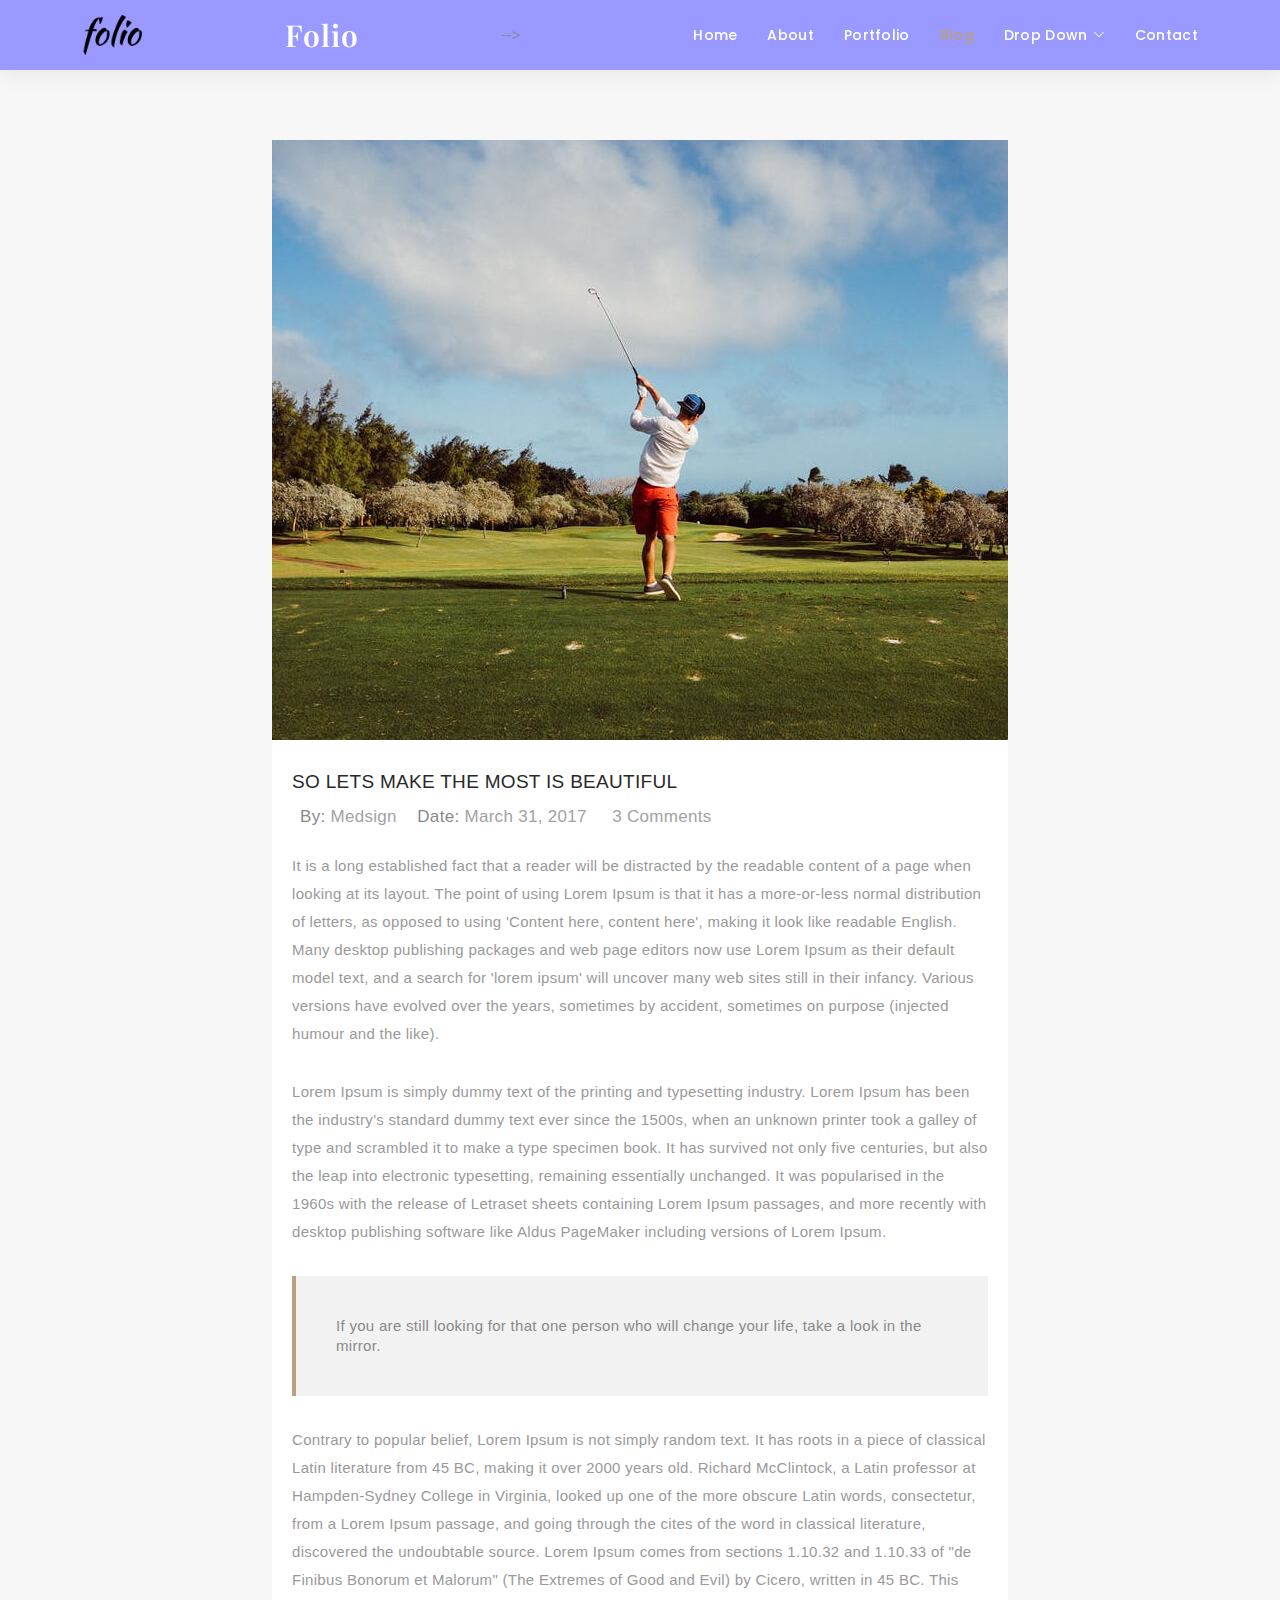
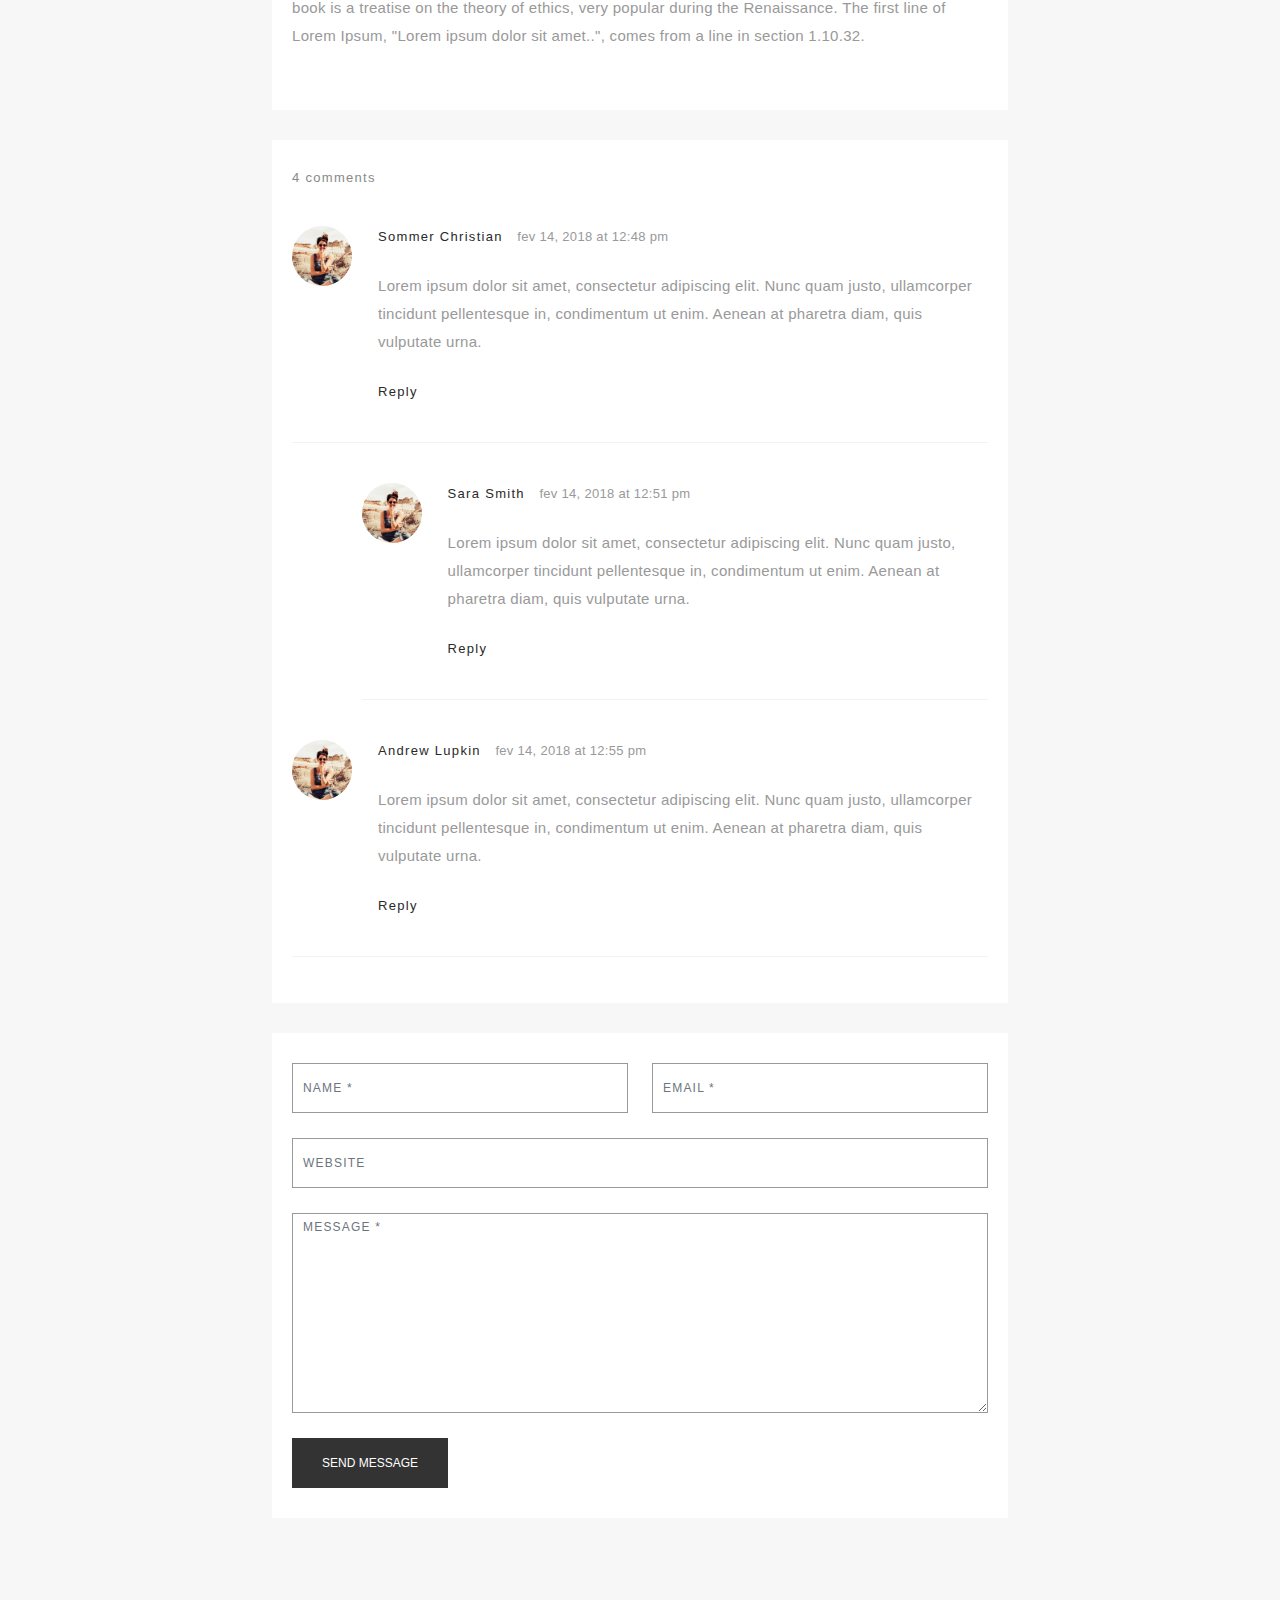
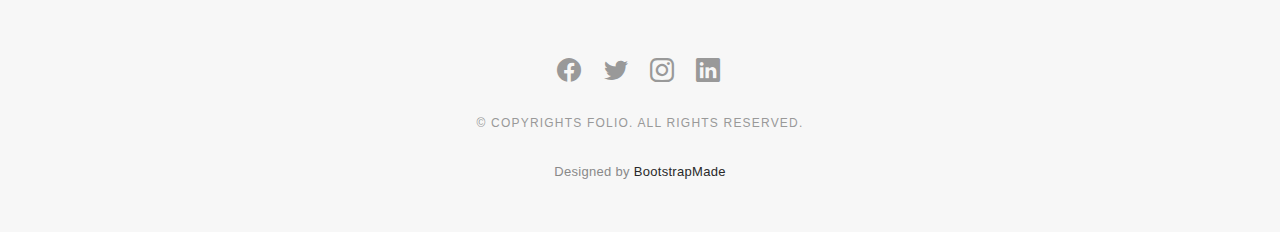
==== blog-single.html @ 15942f18 "Initial Commit" ====
<!DOCTYPE html>
<html lang="en">

<head>
  <meta charset="utf-8">
  <meta content="width=device-width, initial-scale=1.0" name="viewport">

  <title>Folio Bootstrap Template - Blog Single</title>
  <meta content="" name="description">
  <meta content="" name="keywords">

  <!-- Favicons -->
  <link href="assets/img/favicon.png" rel="icon">
  <link href="assets/img/apple-touch-icon.png" rel="apple-touch-icon">

  <!-- Google Fonts -->
  <link href="https://fonts.googleapis.com/css?family=Poppins:300,300i,400,400i,500,500i,600,600i,700,700i|Playfair+Display:400,400i,500,500i,600,600i,700,700i,900,900i" rel="stylesheet">

  <!-- Vendor CSS Files -->
  <link href="assets/vendor/bootstrap/css/bootstrap.min.css" rel="stylesheet">
  <link href="assets/vendor/bootstrap-icons/bootstrap-icons.css" rel="stylesheet">
  <link href="assets/vendor/boxicons/css/boxicons.min.css" rel="stylesheet">
  <link href="assets/vendor/glightbox/css/glightbox.min.css" rel="stylesheet">
  <link href="assets/vendor/swiper/swiper-bundle.min.css" rel="stylesheet">

  <!-- Template Main CSS File -->
  <link href="assets/css/style.css" rel="stylesheet">

  <!-- =======================================================
  * Template Name: Folio - v4.1.0
  * Template URL: https://bootstrapmade.com/folio-bootstrap-portfolio-template/
  * Author: BootstrapMade.com
  * License: https://bootstrapmade.com/license/
  ======================================================== -->
</head>

<body>

  <!-- ======= Header ======= -->
  <header id="header" class="fixed-top header-inner-pages">
    <div class="container d-flex align-items-center justify-content-between">

      <a href="index.html" class="logo"><img src="assets/img/logo.png" alt="" class="img-fluid"></a>
      <!-- Uncomment below if you prefer to use an text logo -->
       <h1 class="logo"><a href="index.html">Folio</a></h1> -->

      <nav id="navbar" class="navbar">
        <ul>
          <li><a class="nav-link scrollto " href="#hero">Home</a></li>
          <li><a class="nav-link scrollto" href="#about">About</a></li>
          <li><a class="nav-link  scrollto" href="#portfolio">Portfolio</a></li>
          <li><a class="nav-link active  scrollto" href="#journal">Blog</a></li>
          <li class="dropdown"><a href="#"><span>Drop Down</span> <i class="bi bi-chevron-down"></i></a>
            <ul>
              <li><a href="#">Drop Down 1</a></li>
              <li class="dropdown"><a href="#"><span>Deep Drop Down</span> <i class="bi bi-chevron-right"></i></a>
                <ul>
                  <li><a href="#">Deep Drop Down 1</a></li>
                  <li><a href="#">Deep Drop Down 2</a></li>
                  <li><a href="#">Deep Drop Down 3</a></li>
                  <li><a href="#">Deep Drop Down 4</a></li>
                  <li><a href="#">Deep Drop Down 5</a></li>
                </ul>
              </li>
              <li><a href="#">Drop Down 2</a></li>
              <li><a href="#">Drop Down 3</a></li>
              <li><a href="#">Drop Down 4</a></li>
            </ul>
          </li>
          <li><a class="nav-link scrollto" href="#contact">Contact</a></li>
        </ul>
        <i class="bi bi-list mobile-nav-toggle"></i>
      </nav><!-- .navbar -->

    </div>
  </header><!-- End Header -->

  <main id="main">

    <!-- ======= Blog Single ======= -->
    <div class="main-content paddsection">
      <div class="container">
        <div class="row justify-content-center">
          <div class="col-md-8 col-md-offset-2">
            <div class="row">
              <div class="container-main single-main">
                <div class="col-md-12">
                  <div class="block-main mb-30">
                    <img src="assets/img/blog-post-big.jpg" class="img-responsive" alt="reviews2">
                    <div class="content-main single-post padDiv">
                      <div class="journal-txt">
                        <h4><a href="#">SO LETS MAKE THE MOST IS BEAUTIFUL</a></h4>
                      </div>
                      <div class="post-meta">
                        <ul class="list-unstyled mb-0">
                          <li class="author">by:<a href="#">medsign</a></li>
                          <li class="date">date:<a href="#">March 31, 2017</a></li>
                          <li class="commont"><i class="ion-ios-heart-outline"></i><a href="#">3 Comments</a></li>
                        </ul>
                      </div>
                      <p class="mb-30">It is a long established fact that a reader will be distracted by the readable content of a page when looking at its layout. The point of using Lorem Ipsum is that it has a more-or-less normal distribution of letters, as opposed to
                        using 'Content here, content here', making it look like readable English. Many desktop publishing packages and web page editors now use Lorem Ipsum as their default model text, and a search for 'lorem ipsum' will uncover many web
                        sites still in their infancy. Various versions have evolved over the years, sometimes by accident, sometimes on purpose (injected humour and the like).</p>
                      <p class="mb-30">Lorem Ipsum is simply dummy text of the printing and typesetting industry. Lorem Ipsum has been the industry's standard dummy text ever since the 1500s, when an unknown printer took a galley of type and scrambled it to make a type
                        specimen book. It has survived not only five centuries, but also the leap into electronic typesetting, remaining essentially unchanged. It was popularised in the 1960s with the release of Letraset sheets containing Lorem Ipsum passages,
                        and more recently with desktop publishing software like Aldus PageMaker including versions of Lorem Ipsum.</p>
                      <blockquote>If you are still looking for that one person who will change your life, take a look in the mirror.</blockquote>
                      <p class="mb-30">Contrary to popular belief, Lorem Ipsum is not simply random text. It has roots in a piece of classical Latin literature from 45 BC, making it over 2000 years old. Richard McClintock, a Latin professor at Hampden-Sydney College in
                        Virginia, looked up one of the more obscure Latin words, consectetur, from a Lorem Ipsum passage, and going through the cites of the word in classical literature, discovered the undoubtable source. Lorem Ipsum comes from sections
                        1.10.32 and 1.10.33 of "de Finibus Bonorum et Malorum" (The Extremes of Good and Evil) by Cicero, written in 45 BC. This book is a treatise on the theory of ethics, very popular during the Renaissance. The first line of Lorem Ipsum,
                        "Lorem ipsum dolor sit amet..", comes from a line in section 1.10.32.</p>
                    </div>
                  </div>
                </div>
                <div class="col-md-12">
                  <div class="comments text-left padDiv mb-30">
                    <div class="entry-comments">
                      <h6 class="mb-30">4 comments</h6>
                      <ul class="entry-comments-list list-unstyled">
                        <li>
                          <div class="entry-comments-item">
                            <img src="assets/img/avatar.jpg" class="entry-comments-avatar" alt="">
                            <div class="entry-comments-body">
                              <span class="entry-comments-author">Sommer Christian</span>
                              <span><a href="#">fev 14, 2018 at 12:48 pm</a></span>
                              <p class="mb-10">Lorem ipsum dolor sit amet, consectetur adipiscing elit. Nunc quam justo, ullamcorper tincidunt pellentesque in, condimentum ut enim. Aenean at pharetra diam, quis vulputate urna. </p>
                              <a class="rep" href="#">Reply</a>
                            </div>
                          </div>
                          <ul class="entry-comments-reply list-unstyled">
                            <li>
                              <div class="entry-comments-item">
                                <img src="assets/img/avatar.jpg" class="entry-comments-avatar" alt="">
                                <div class="entry-comments-body">
                                  <span class="entry-comments-author">Sara Smith</span>
                                  <span><a href="#">fev 14, 2018 at 12:51 pm</a></span>
                                  <p class="mb-10">Lorem ipsum dolor sit amet, consectetur adipiscing elit. Nunc quam justo, ullamcorper tincidunt pellentesque in, condimentum ut enim. Aenean at pharetra diam, quis vulputate urna.</p>
                                  <a class="rep" href="#">Reply</a>
                                </div>
                              </div>
                            </li>
                          </ul>
                        </li>
                        <li>
                          <div class="entry-comments-item">
                            <img src="assets/img/avatar.jpg" class="entry-comments-avatar" alt="">
                            <div class="entry-comments-body">
                              <span class="entry-comments-author">Andrew Lupkin</span>
                              <span><a href="#">fev 14, 2018 at 12:55 pm</a></span>
                              <p class="mb-10">Lorem ipsum dolor sit amet, consectetur adipiscing elit. Nunc quam justo, ullamcorper tincidunt pellentesque in, condimentum ut enim. Aenean at pharetra diam, quis vulputate urna. </p>
                              <a class="rep" href="#">Reply</a>
                            </div>
                          </div>
                        </li>
                      </ul>
                    </div>
                  </div>
                </div>
                <div class="col-lg-12">
                  <div class="cmt padDiv">
                    <form id="comment-form" method="post" action="" role="form">
                      <div class="row">
                        <div class="col-lg-6">
                          <div class="form-group">
                            <input id="form_name" type="text" name="name" class="form-control" placeholder="Name *" required="required">
                          </div>
                        </div>
                        <div class="col-lg-6">
                          <div class="form-group">
                            <input id="form_email" type="email" name="email" class="form-control" placeholder="email *" required="required">
                          </div>
                        </div>
                        <div class="col-md-12">
                          <div class="form-group">
                            <input id="form_name" type="text" name="website" class="form-control" placeholder="Website">
                          </div>
                        </div>
                        <div class="col-lg-12">
                          <div class="form-group">
                            <textarea id="form_message" name="message" class="form-control" placeholder="Message *" style="height: 200px;" required="required"></textarea>
                          </div>
                        </div>
                        <div class="col-lg-12">
                          <input type="submit" class="btn btn-defeault btn-send" value="Send message">
                        </div>
                      </div>
                    </form>
                  </div>
                </div>
              </div>
            </div>
          </div>
        </div>
      </div>
    </div><!-- End Blog Single -->

  </main><!-- End #main -->

  <!-- ======= Footer ======= -->
  <div id="footer" class="text-center">
    <div class="container">
      <div class="socials-media text-center">

        <ul class="list-unstyled">
          <li><a href="#"><i class="bi bi-facebook"></i></a></li>
          <li><a href="#"><i class="bi bi-twitter"></i></a></li>
          <li><a href="#"><i class="bi bi-instagram"></i></a></li>
          <li><a href="#"><i class="bi bi-linkedin"></i></a></li>
        </ul>

      </div>

      <p>&copy; Copyrights Folio. All rights reserved.</p>

      <div class="credits">
        <!--
        All the links in the footer should remain intact.
        You can delete the links only if you purchased the pro version.
        Licensing information: https://bootstrapmade.com/license/
        Purchase the pro version with working PHP/AJAX contact form: https://bootstrapmade.com/buy/?theme=Folio
      -->
        Designed by <a href="https://bootstrapmade.com/">BootstrapMade</a>
      </div>

    </div>
  </div><!-- End Footer -->

  <a href="#" class="back-to-top d-flex align-items-center justify-content-center"><i class="bi bi-arrow-up-short"></i></a>

  <!-- Vendor JS Files -->
  <script src="assets/vendor/bootstrap/js/bootstrap.bundle.min.js"></script>
  <script src="assets/vendor/glightbox/js/glightbox.min.js"></script>
  <script src="assets/vendor/isotope-layout/isotope.pkgd.min.js"></script>
  <script src="assets/vendor/php-email-form/validate.js"></script>
  <script src="assets/vendor/swiper/swiper-bundle.min.js"></script>
  <script src="assets/vendor/typed.js/typed.min.js"></script>

  <!-- Template Main JS File -->
  <script src="assets/js/main.js"></script>

</body>

</html>
---- assets/css/style.css ----
/**
* Template Name: Folio - v4.1.0
* Template URL: https://bootstrapmade.com/folio-bootstrap-portfolio-template/
* Author: BootstrapMade.com
* License: https://bootstrapmade.com/license/
*/

/*--------------------------------------------------------------
# General
--------------------------------------------------------------*/
body {
  background: #ffffff;
  color: #898989;
  font-family: arial ;
  font-size: 15px;
  font-weight: 300;
  line-height: 20px;
  letter-spacing: 0.02em;
  overflow-x: hidden;
  margin: 0 auto;
  padding: 0;
  box-sizing: border-box;
}

h1, h2, h3, h4, h5, h6 {
  margin: 0;
}

h2 {
  color: #292929;
  font-weight: 600;
  font-family: arial black;
}

h4 {
  color: #292929;
  font-size: 14px;
  font-weight: 600;
}

a {
  color: #292929;
  text-decoration: none !important;
  transition: all 0.5s ease-in-out 0s;
}

a:hover {
  transition: all 0.5s ease-in-out 0s;
}

p {
  margin: 25px 0;
  padding: 0;
  font-size: 15px;
  color: #999999;
  line-height: 28px;
}

::-moz-selection {
  background: #b8a07e;
  color: #fff;
}

::selection {
  background: #b8a07e;
  color: #fff;
}

.btn {
  background: #333;
  border: medium none;
  border-radius: 0;
  color: #fff;
  font-size: 12px;
  height: 50px;
  line-height: 50px;
  padding: 0 30px;
  text-transform: uppercase;
}

.btn:hover, .btn:focus {
  color: #fff;
}

.padDiv {
  padding: 30px 20px;
}

.section-title {
  margin-bottom: 70px;
}

.section-title h2 {
  font-size: 25px;
  letter-spacing: 2px;
  text-transform: uppercase;
}

.form-control {
  background-color: transparent;
  border: 1px solid #999;
  border-radius: 0;
  color: #999999;
  font-size: 12px;
  font-weight: 500;
  height: 50px;
  letter-spacing: 0.1em;
  padding-left: 10px;
  margin: 0 0 25px 0;
  line-height: 14px;
  text-transform: uppercase;
}

.form-control:focus {
  box-shadow: none;
  outline: 0 none;
}

.paddsection {
  padding-top: 90px;
  padding-bottom: 90px;
}

.paddsections {
  padding-top: 90px;
  padding-bottom: 90px !important;
}

.hvr-shutter-in-horizontal::before {
  background: #333;
}

.hvr-shutter-in-horizontal:hover {
  background: #b8a07e;
}

.mb-30 {
  margin-bottom: 30px;
}

.main-content {
  padding-top: 140px;
}

/*--------------------------------------------------------------
# Back to top button
--------------------------------------------------------------*/
.back-to-top {
  position: fixed;
  visibility: hidden;
  opacity: 0;
  right: 15px;
  bottom: 15px;
  z-index: 996;
  background: black;
  width: 40px;
  height: 40px;
  border-radius: 4px;
  transition: all 0.4s;
}

.back-to-top i {
  font-size: 28px;
  color: #fff;
  line-height: 0;
}

.back-to-top:hover {
  background: #9999FF;
  color:  #fff;
}

.back-to-top.active {
  visibility: visible;
  opacity: 1;
}

/*--------------------------------------------------------------
# Header
--------------------------------------------------------------*/
#header {
  transition: all 0.5s;
  z-index: 997;
  padding: 15px 0;
  background-color:#9999FF;
  top: -100%;
  box-shadow: 0px 2px 25px rgba(0, 0, 0, 0.08);
}

#header.header-scrolled, #header.header-inner-pages {
  top: 0;
}

#header .logo {
  font-size: 30px;
  margin: 0;
  padding: 0;
  line-height: 1;
  font-weight: 600;
  letter-spacing: 1px;
  font-family: "Playfair Display", sans-serif;
  font-style: normal;
}

#header .logo a {
  color: #fff;
}

#header .logo img {
  max-height: 40px;
}

@media (max-width: 992px) {
  #header {
    border: 0;
  }
}

/*--------------------------------------------------------------
# Navigation Menu
--------------------------------------------------------------*/
/**
* Desktop Navigation 
*/
.navbar {
  padding: 0;
}

.navbar ul {
  margin: 0;
  padding: 0;
  display: flex;
  list-style: none;
  align-items: center;
}

.navbar li {
  position: relative;
}

.navbar a {
  display: flex;
  align-items: center;
  justify-content: space-between;
  padding: 10px 0 10px 30px;
  font-family: "Poppins", sans-serif;
  font-size: 14px;
  font-weight: 500;
  color: #fff;
  white-space: nowrap;
  transition: 0.3s;
}

.navbar a i {
  font-size: 12px;
  line-height: 0;
  margin-left: 5px;
}

.navbar a:hover, .navbar .active, .navbar li:hover > a {
  color: #b8a07e;
}

.navbar .dropdown ul {
  display: block;
  position: absolute;
  left: 30px;
  top: calc(100% + 30px);
  margin: 0;
  padding: 10px 0;
  z-index: 99;
  opacity: 0;
  visibility: hidden;
  background: #fff;
  box-shadow: 0px 0px 30px rgba(127, 137, 161, 0.25);
  transition: 0.3s;
}

.navbar .dropdown ul li {
  min-width: 200px;
}

.navbar .dropdown ul a {
  padding: 10px 20px;
  font-weight: 400;
}

.navbar .dropdown ul a i {
  font-size: 12px;
}

.navbar .dropdown ul a:hover, .navbar .dropdown ul .active:hover, .navbar .dropdown ul li:hover > a {
  color: #b8a07e;
}

.navbar .dropdown:hover > ul {
  opacity: 1;
  top: 100%;
  visibility: visible;
}

.navbar .dropdown .dropdown ul {
  top: 0;
  left: calc(100% - 30px);
  visibility: hidden;
}

.navbar .dropdown .dropdown:hover > ul {
  opacity: 1;
  top: 0;
  left: 100%;
  visibility: visible;
}

@media (max-width: 1366px) {
  .navbar .dropdown .dropdown ul {
    left: -90%;
  }
  .navbar .dropdown .dropdown:hover > ul {
    left: -100%;
  }
}

/**
* Mobile Navigation 
*/
.mobile-nav-toggle {
  color: #4b4a4a;
  font-size: 28px;
  cursor: pointer;
  display: none;
  line-height: 0;
  transition: 0.5s;
}

.mobile-nav-toggle.bi-x {
  color: #fff;
}

@media (max-width: 991px) {
  .mobile-nav-toggle {
    display: block;
  }
  .navbar ul {
    display: none;
  }
}

.navbar-mobile {
  position: fixed;
  overflow: hidden;
  top: 0;
  right: 0;
  left: 0;
  bottom: 0;
  background: rgba(49, 49, 49, 0.9);
  transition: 0.3s;
}

.navbar-mobile .mobile-nav-toggle {
  position: absolute;
  top: 15px;
  right: 15px;
}

.navbar-mobile ul {
  display: block;
  position: absolute;
  top: 55px;
  right: 15px;
  bottom: 15px;
  left: 15px;
  padding: 10px 0;
  border-radius: 10px;
  background-color: #fff;
  overflow-y: auto;
  transition: 0.3s;
}

.navbar-mobile a {
  padding: 10px 20px;
  font-size: 15px;
  color: #4b4a4a;
}

.navbar-mobile a:hover, .navbar-mobile .active, .navbar-mobile li:hover > a {
  color: #b8a07e;
}

.navbar-mobile .getstarted {
  margin: 15px;
}

.navbar-mobile .dropdown ul {
  position: static;
  display: none;
  margin: 10px 20px;
  padding: 10px 0;
  z-index: 99;
  opacity: 1;
  visibility: visible;
  background: #fff;
  box-shadow: 0px 0px 30px rgba(127, 137, 161, 0.25);
}

.navbar-mobile .dropdown ul li {
  min-width: 200px;
}

.navbar-mobile .dropdown ul a {
  padding: 10px 20px;
}

.navbar-mobile .dropdown ul a i {
  font-size: 12px;
}

.navbar-mobile .dropdown ul a:hover, .navbar-mobile .dropdown ul .active:hover, .navbar-mobile .dropdown ul li:hover > a {
  color: #b8a07e;
}

.navbar-mobile .dropdown > .dropdown-active {
  display: block;
}

/*--------------------------------------------------------------
# Hero
--------------------------------------------------------------*/
#hero {
  background: url("../img/home-bg.jpg") repeat scroll center center/cover;
  height: 100vh;
  width: 100%;
}

#hero .hero-content {
  height: 100vh;
  text-align: left;
  width: 100%;
  display: flex;
  justify-content: center;
  flex-direction: column;
}

.hero-content h1 {
  font-size: 50px;
  font-weight: 700;
  margin-bottom: 10px;
  text-transform: uppercase;
  color: #fff;
}

.hero-content p {
  font-size: 30px;
  letter-spacing: 3px;
  margin-top: 0;
  margin-bottom: 30px;
  text-transform: capitalize;
  color: #fff;
  font-weight: 500;
}

.hero-content .list-social li {
  float: left;
  margin-right: 20px;
}

.hero-content .list-social li i {
  color: #9999FF;   /*#fff*/
  font-size: 15px;
}

/*--------------------------------------------------------------
# Breadcrumbs
--------------------------------------------------------------*/
.breadcrumbs {
  padding: 120px 0 0 0;
  background-color: white;
  min-height: 40px;
}

@media (max-width: 992px) {
  .breadcrumbs {
    padding-top: 100px;
  }
}

.breadcrumbs h2 {
  font-size: 24px;
  font-weight: 300;
  margin: 0;
}

@media (max-width: 992px) {
  .breadcrumbs h2 {
    margin: 0 0 10px 0;
  }
}

.breadcrumbs ol {
  display: flex;
  flex-wrap: wrap;
  list-style: none;
  padding: 0;
  margin: 0;
  font-size: 14px;
}

.breadcrumbs ol li + li {
  padding-left: 10px;
}

.breadcrumbs ol li + li::before {
  display: inline-block;
  padding-right: 10px;
  color: #6c757d;
  content: "/";
}

@media (max-width: 768px) {
  .breadcrumbs .d-flex {
    display: block !important;
  }
  .breadcrumbs ol {
    display: block;
  }
  .breadcrumbs ol li {
    display: inline-block;
  }
}

/*--------------------------------------------------------------
# Quote
--------------------------------------------------------------*/
 .quote {
  font-family:Arial;
  text-align: center;
  padding-top: 100px;
  padding-bottom: 100px;
 }

 
/*--------------------------------------------------------------
# Quote
--------------------------------------------------------------*/
 mark {
  background-color:  #9999FF;
  color: black;
}
/*-----------------------------------------------------------------------------------*/
/*  About
/*-----------------------------------------------------------------------------------*/
#about {
  width: 100%;
  height: auto;
  background: #f7f7f7;
  padding-top: 120px;
}

#about .div-img-bg {
  padding-bottom: 30px;
  border: 20px solid #9999FF;
}

#about .div-img-bg .about-img img {
  width: 100%;
  box-shadow: 0px 0px 85px 0px rgba(0, 0, 0, 0.14);
  margin-top: -60px;
  margin-left: 40px;
  height: 400px;
  -o-object-fit: cover;
  object-fit: cover;
}

#about .about-descr .p-heading {
  font-family: 'arial', black;
  font-size: 28px;
  text-align: left;
}

#about .about-descr .separator {
  max-width: 80%;
  margin-bottom: 0;
  text-align: left;
}

/*--------------------------------------------------------------
# Services
--------------------------------------------------------------*/
#services {
  background: #f7f7f7;
  position: relative;
  padding-bottom: 80px;
}

.services-block span {
  margin: 10px 0;
  position: relative;
  font-size: 13px;
  color: #292929;
  letter-spacing: 0.1em;
  font-weight: 500;
  text-transform: uppercase;
  display: block;
}

.services-block .separator {
  margin: 0;
  font-size: 13px;
  line-height: 22px;
}

.services-block i {
  font-size: 44px;
  color: #9999FF;
  line-height: 44px;
}

.services-slider .swiper-pagination {
  margin-top: 30px;
  position: relative;
}

.services-slider .swiper-pagination .swiper-pagination-bullet {
  width: 12px;
  height: 12px;
  background-color: #fff;
  opacity: 1;
  border: 1px solid #b8a07e;
}

.services-slider .swiper-pagination .swiper-pagination-bullet-active {
  background-color:#9999FF;
}

/*--------------------------------------------------------------
# Portfolio
--------------------------------------------------------------*/
#portfolio {
  position: relative;
  padding-bottom: 50px;
}

#portfolio #portfolio-flters {
  padding: 0;
  margin: 0 auto 35px auto;
  list-style: none;
  text-align: center;
  border-radius: 50px;
  padding: 2px 15px;
}

#portfolio #portfolio-flters li {
  cursor: pointer;
  display: inline-block;
  padding: 10px 15px 8px 15px;
  font-size: 14px;
  font-weight: 600;
  line-height: 1;
  text-transform: uppercase;
  color: #999999;
  margin-bottom: 5px;
  transition: all 0.3s ease-in-out;
}

#portfolio #portfolio-flters li:hover, #portfolio #portfolio-flters li.filter-active {
  color: #b8a07e;
}

#portfolio #portfolio-flters li:last-child {
  margin-right: 0;
}

#portfolio .portfolio-item {
  margin-bottom: 30px;
}

#portfolio .portfolio-item .portfolio-info {
  opacity: 0;
  position: absolute;
  left: 30px;
  right: 30px;
  bottom: 0;
  z-index: 3;
  transition: all ease-in-out 0.3s;
  background: rgba(255, 255, 255, 0.9);
  padding: 15px;
}

#portfolio .portfolio-item .portfolio-info h4 {
  font-size: 18px;
  color: #666;
  font-weight: 600;
  margin-bottom: 10px;
}

#portfolio .portfolio-item .portfolio-info p {
  color: #999;
  font-size: 14px;
  margin: 0;
  padding: 0;
}

#portfolio .portfolio-item .portfolio-info .preview-link, #portfolio .portfolio-item .portfolio-info .details-link {
  position: absolute;
  right: 40px;
  font-size: 24px;
  top: calc(50% - 18px);
  color: #b8a07e;
}

#portfolio .portfolio-item .portfolio-info .preview-link:hover, #portfolio .portfolio-item .portfolio-info .details-link:hover {
  color: #cab89f;
}

#portfolio .portfolio-item .portfolio-info .details-link {
  right: 10px;
}

#portfolio .portfolio-item:hover .portfolio-info {
  opacity: 1;
  bottom: 20px;
}

/*--------------------------------------------------------------
# Portfolio Details
--------------------------------------------------------------*/
.portfolio-details {
  padding-top: 40px;
}

.portfolio-details .portfolio-details-slider img {
  width: 100%;
}

.portfolio-details .portfolio-details-slider .swiper-pagination {
  margin-top: 20px;
  position: relative;
}

.portfolio-details .portfolio-details-slider .swiper-pagination .swiper-pagination-bullet {
  width: 12px;
  height: 12px;
  background-color: #fff;
  opacity: 1;
  border: 1px solid #b8a07e;
}

.portfolio-details .portfolio-details-slider .swiper-pagination .swiper-pagination-bullet-active {
  background-color: #b8a07e;
}

.portfolio-details .portfolio-info {
  padding: 30px;
  box-shadow: 0px 0 30px rgba(75, 74, 74, 0.08);
}

.portfolio-details .portfolio-info h3 {
  font-size: 22px;
  font-weight: 700;
  margin-bottom: 20px;
  padding-bottom: 20px;
  border-bottom: 1px solid #eee;
}

.portfolio-details .portfolio-info ul {
  list-style: none;
  padding: 0;
  font-size: 15px;
}

.portfolio-details .portfolio-info ul li + li {
  margin-top: 10px;
}

.portfolio-details .portfolio-description {
  padding-top: 30px;
}

.portfolio-details .portfolio-description h2 {
  font-size: 26px;
  font-weight: 700;
  margin-bottom: 20px;
}

.portfolio-details .portfolio-description p {
  padding: 0;
}

/*--------------------------------------------------------------
# Resume
--------------------------------------------------------------*/


/*--------------------------------------------------------------
# Journal
--------------------------------------------------------------*/
#journal, #journal-blog {
  height: auto;
  width: 100%;
  background: #f7f7f7;
  padding-bottom: 60px;
  position: relative;
}

#journal-blog {
  background: #fff;
  padding-bottom: 30px;
}

#journal .journal-block {
  display: inline-block;
  height: auto;
  width: 100%;
}

#journal .journal-block .journal-info {
  position: relative;
}

.journal-block .journal-info img {
  max-width: 100%;
}

.journal-block .journal-info .journal-txt {
  padding: 25px 0px;
  position: relative;
}

.journal-block .journal-info .journal-txt h4 a {
  display: block;
  font-size: 19px;
  line-height: 24px;
  margin: 0 0 13px 0;
  font-weight: 500;
  color: #292929;
  transition: all 0.5s ease-in-out 0s;
}

.journal-block .journal-info .journal-txt h4 a:hover {
  color: #b8a07e;
  transition: all 0.5s ease-in-out 0s;
}

.journal-block .journal-info .journal-txt p {
  margin: 0;
  font-size: 17px;
  line-height: 24px;
}

/*--------------------------------------------------------------
# Journal
--------------------------------------------------------------*/
#contact {
  height: auto;
  width: 100%;
}

.contact-details {
  list-style: none;
  margin: 0;
  padding: 0;
}

.contact-details li {
  padding-bottom: 10px;
}

#contact input, #contact textarea {
  width: 100%;
  margin-bottom: 5px;
}

#contact textarea {
  min-height: 160px;
}

.php-email-form .error-message {
  display: none;
  color: #fff;
  background: #ed3c0d;
  text-align: left;
  padding: 15px;
  margin-bottom: 15px;
  font-weight: 600;
}

.php-email-form .error-message br + br {
  margin-top: 25px;
}

.php-email-form .sent-message {
  display: none;
  color: #fff;
  background: #18d26e;
  text-align: center;
  padding: 15px;
  font-weight: 600;
  margin-bottom: 15px;
}

.php-email-form .loading {
  display: none;
  background: #fff;
  text-align: center;
  padding: 15px;
  margin-bottom: 15px;
}

.php-email-form .loading:before {
  content: "";
  display: inline-block;
  border-radius: 50%;
  width: 24px;
  height: 24px;
  margin: 0 10px -6px 0;
  border: 3px solid #18d26e;
  border-top-color: #eee;
  -webkit-animation: animate-loading 1s linear infinite;
  animation: animate-loading 1s linear infinite;
}

@-webkit-keyframes animate-loading {
  0% {
    transform: rotate(0deg);
  }
  100% {
    transform: rotate(360deg);
  }
}

@keyframes animate-loading {
  0% {
    transform: rotate(0deg);
  }
  100% {
    transform: rotate(360deg);
  }
}

/*--------------------------------------------------------------
# Blog
--------------------------------------------------------------*/
/*  Navbar fixd page */
.subpage-nav {
  display: block !important;
}

/*-----------------------------------------------------------------------------------*/
/*  /* Single page */
/*-----------------------------------------------------------------------------------*/
#journal-blog {
  padding-top: 140px;
}

/* main content */
.main-content {
  background: #f7f7f7;
}

.main-content .container-main {
  display: inline-block;
  width: 100%;
}

.main-content .container-main .block-main {
  margin-bottom: 30px;
  overflow: hidden;
}

.container-main .block-main .content-main {
  background: #fff none repeat scroll 0 0;
  display: inline-block;
  width: 100%;
}

.journal-txt h4 a {
  display: block;
  font-size: 19px;
  line-height: 24px;
  margin: 0 0 13px 0;
  font-weight: 500;
  color: #292929;
  transition: all 0.5s ease-in-out 0s;
}

.journal-txt h4 a:hover {
  color: #b8a07e;
  transition: all 0.5s ease-in-out 0s;
}

.post-meta ul li {
  font-size: 17px;
  font-weight: normal;
  margin-left: 8px;
  margin-right: 8px;
  text-transform: capitalize;
  display: inline-block;
  float: none;
}

.content-main .post-meta a {
  color: #a2a2a2;
  margin-left: 5px;
}

/* Commonts */
.comments {
  background: #fff;
}

.entry-comments h6 {
  margin-right: 10px;
  font-size: 13px;
  letter-spacing: 0.1em;
  font-weight: 500;
}

.entry-comments-item {
  margin-top: 40px;
  padding-bottom: 40px;
  border-bottom: 1px solid #f2f2f2;
}

.entry-comments-avatar {
  position: absolute;
  display: block;
  border-radius: 50%;
  width: 60px;
  height: 60px;
}

.entry-comments-body {
  padding-left: 86px;
}

.entry-comments-author {
  margin-right: 10px;
  font-size: 13px;
  color: #292929;
  letter-spacing: 0.1em;
  font-weight: 500;
}

.rep {
  font-size: 13px;
  color: #292929;
  letter-spacing: 0.1em;
  font-weight: 500;
  text-transform: capitalize;
}

.entry-comments span a {
  font-size: 13px;
  color: #999;
}

.entry-comments-reply {
  padding-left: 10%;
}

/* Commonts form */
.cmt {
  background: #fff;
}

blockquote {
  padding: 40px;
  background-color: #f2f2f2;
  margin: 30px 0;
  border: none;
  border-left: 4px solid #b8a07e;
}

/*--------------------------------------------------------------
# Footer
--------------------------------------------------------------*/
#footer {
  background: #f7f7f7;
  padding-top: 50px;
  padding-bottom: 50px;
}

#footer .socials-media {
  width: 100%;
}

#footer .socials-media ul {
  display: inline-block;
  float: none;
  margin: 0 0 20px 0;
}

#footer .socials-media ul li {
  float: left;
  margin-left: 10px;
  margin-right: 10px;
}

#footer .socials-media ul li a {
  font-size: 24px;
  color: #999;
  letter-spacing: 0.1em;
  font-weight: 500;
  background: transparent;
  text-transform: uppercase;
  transition: all 0.5s ease-in-out 0s;
}

#footer .socials-media ul li a:hover {
  color: #b8a07e;
  transition: all 0.5s ease-in-out 0s;
}

#footer p {
  font-size: 12px;
  letter-spacing: 0.1em;
  font-weight: 500;
  margin-top: 0;
  text-transform: uppercase;
}

.credits {
  font-size: 13px;
}

/** Width between 1200x to 0
 *  ~~~~~~~~~~~~~~~~~~~~~~~~~~~~~~~~~~~~
 */
/** Width between 992px to 1199px
 *  ~~~~~~~~~~~~~~~~~~~~~~~~~~~~~~~~~~~~
 */
/** Width between 768px to 991px
 *  ~~~~~~~~~~~~~~~~~~~~~~~~~~~~~~~~~~~~
 */
@media (min-width: 768px) and (max-width: 991px) {
  /* Navbar */
  nav {
    padding: 10px 15px;
  }
  .nav-menu {
    margin-top: 40px;
    display: none;
    float: none;
    width: 100%;
  }
  .nav-menu li {
    float: none;
    width: 100%;
    text-align: center;
    border-top: 1px solid #f7f7f7;
    line-height: 45px;
    margin-left: 0;
    padding-top: 10px;
    padding-bottom: 10px;
  }
  .responsive {
    float: right;
    padding-top: 15px;
    display: block;
  }
  /* About */
  .head-info .header-content .cmaster h1 {
    font-size: 32px;
  }
  #about .div-img-bg {
    padding: 0;
  }
  #about .div-img-bg .about-img img {
    margin-top: 0%;
    margin-left: calc(0% - 0px);
  }
  #about .about-descr .p-heading {
    font-size: 20px;
  }
  #about .about-descr .separator {
    max-width: 100%;
    margin-bottom: 0;
  }
  /* portfolio */
  #portfolio .portfolio-list .nav li {
    float: none;
    margin: 20px;
    display: inline-block;
  }
  /* journal */
  #journal .journal-block .journal-info {
    margin-bottom: 30px;
  }
  /* Contact */
  .contact-contact {
    margin-bottom: 30px;
  }
  /* Footer */
  #footer .socials-media ul li {
    margin-right: 0;
    margin-left: 0;
    float: none;
    display: inline-block;
  }
}

/** Width between 767px to 0
 *  ~~~~~~~~~~~~~~~~~~~~~~~~~~~~~~~~~~~~
 */
@media (max-width: 767px) {
  /* Navbar */
  nav {
    padding: 20px 15px;
  }
  .nav-menu {
    margin-top: 40px;
    display: none;
    float: none;
    width: 100%;
  }
  .nav-menu li {
    float: none;
    width: 100%;
    text-align: center;
    border-top: 1px solid #f7f7f7;
    line-height: 45px;
    margin-left: 0;
    padding-top: 10px;
    padding-bottom: 10px;
  }
  .responsive {
    float: right;
    padding-top: 15px;
    display: block;
  }
  /* About */
  .head-info .header-content h1 {
    font-size: 32px;
  }
  #about .div-img-bg {
    padding: 0;
  }
  #about .div-img-bg .about-img img {
    margin-top: 0%;
    margin-left: calc(0% - 0px);
  }
  #about .about-descr .p-heading {
    font-size: 20px;
  }
  #about .about-descr .separator {
    max-width: 100%;
    margin-bottom: 0;
  }
  /* portfolio */
  #portfolio .portfolio-list .nav li {
    float: none;
    margin: 20px;
    display: inline-block;
  }
  /* journal */
  #journal .journal-block .journal-info {
    margin-bottom: 30px;
  }
  /* Contact */
  .contact-contact {
    margin-bottom: 30px;
  }
  /* Footer */
  #footer .socials-media ul li {
    margin-right: 0;
    margin-left: 0;
    float: none;
    display: inline-block;
  }
}

/** Width between 600px to 0
 *  ~~~~~~~~~~~~~~~~~~~~~~~~~~~~~~~~~~~~
 */
@media (max-width: 600px) {
  /* Navbar */
  nav {
    padding: 20px 15px;
  }
  .nav-menu {
    margin-top: 40px;
    display: none;
    float: none;
    width: 100%;
  }
  .nav-menu li {
    float: none;
    width: 100%;
    text-align: center;
    border-top: 1px solid #f7f7f7;
    line-height: 45px;
    margin-left: 0;
    padding-top: 10px;
    padding-bottom: 10px;
  }
  .responsive {
    float: right;
    padding-top: 15px;
    display: block;
  }
  /* About */
  .head-info .header-content h1 {
    font-size: 32px;
  }
  #about .div-img-bg {
    padding: 0;
  }
  #about .div-img-bg .about-img img {
    margin-top: 0%;
    margin-left: calc(0% - 0px);
  }
  #about .about-descr .p-heading {
    font-size: 20px;
  }
  #about .about-descr .separator {
    max-width: 100%;
    margin-bottom: 0;
  }
  /* portfolio */
  #portfolio .portfolio-list .nav li {
    float: none;
    margin: 10px;
    display: inline-block;
  }
  /* journal */
  #journal .journal-block .journal-info {
    margin-bottom: 30px;
  }
  /* Contact */
  .contact-contact {
    margin-bottom: 30px;
  }
  /* Footer */
  #footer .socials-media ul li {
    margin-right: 0;
    margin-left: 0;
    float: none;
    display: inline-block;
  }
}

/** Width between 480px to 0
 *  ~~~~~~~~~~~~~~~~~~~~~~~~~~~~~~~~~~~~
 */
@media (max-width: 480px) {
  /* Navbar */
  nav {
    padding: 20px 15px;
  }
  .nav-menu {
    margin-top: 40px;
    display: none;
    float: none;
    width: 100%;
  }
  .nav-menu li {
    float: none;
    width: 100%;
    text-align: center;
    border-top: 1px solid #f7f7f7;
    line-height: 45px;
    margin-left: 0;
    padding-top: 10px;
    padding-bottom: 10px;
  }
  .responsive {
    float: right;
    padding-top: 15px;
    display: block;
  }
  /* About */
  .head-info .header-content h1 {
    font-size: 32px;
  }
  #about .div-img-bg {
    padding: 0;
  }
  #about .div-img-bg .about-img img {
    margin-top: 0%;
    margin-left: calc(0% - 0px);
  }
  #about .about-descr .p-heading {
    font-size: 20px;
  }
  #about .about-descr .separator {
    max-width: 100%;
    margin-bottom: 0;
  }
  /* portfolio */
  #portfolio .portfolio-list .nav li {
    float: none;
    margin: 20px;
  }
  /* journal */
  #journal .journal-block .journal-info {
    margin-bottom: 30px;
  }
  /* Contact */
  .contact-contact {
    margin-bottom: 30px;
  }
  /* Footer */
  #footer .socials-media ul li {
    margin-right: 0;
    margin-left: 0;
    float: none;
    display: inline-block;
  }
}

/** Width between 320px to 0
 *  ~~~~~~~~~~~~~~~~~~~~~~~~~~~~~~~~~~~~
 */
@media (max-width: 320px) {
  /* Navbar */
  nav {
    padding: 20px 15px;
  }
  .nav-menu {
    margin-top: 40px;
    display: none;
    float: none;
    width: 100%;
  }
  .nav-menu li {
    float: none;
    width: 100%;
    text-align: center;
    border-top: 1px solid #f7f7f7;
    line-height: 45px;
    margin-left: 0;
    padding-top: 10px;
    padding-bottom: 10px;
  }
  .responsive {
    float: right;
    padding-top: 15px;
    display: block;
  }
  /* About */
  .head-info .header-content h1 {
    font-size: 32px;
  }
  #about .div-img-bg {
    padding: 0;
  }
  #about .div-img-bg .about-img img {
    margin-top: 0%;
    margin-left: calc(0% - 0px);
  }
  #about .about-descr .p-heading {
    font-size: 20px;
  }
  #about .about-descr .separator {
    max-width: 100%;
    margin-bottom: 0;
  }
  /* portfolio */
  #portfolio .portfolio-list .nav li {
    float: none;
    margin: 20px;
  }
  /* journal */
  #journal .journal-block .journal-info {
    margin-bottom: 30px;
  }
  /* Contact */
  .contact-contact {
    margin-bottom: 30px;
  }
  /* Footer */
  #footer .socials-media ul li {
    margin-right: 0;
    margin-left: 0;
    float: none;
    display: inline-block;
  }
  /* Single page */
  .entry-comments-body span {
    display: inline-block;
    margin-right: 0;
  }
}
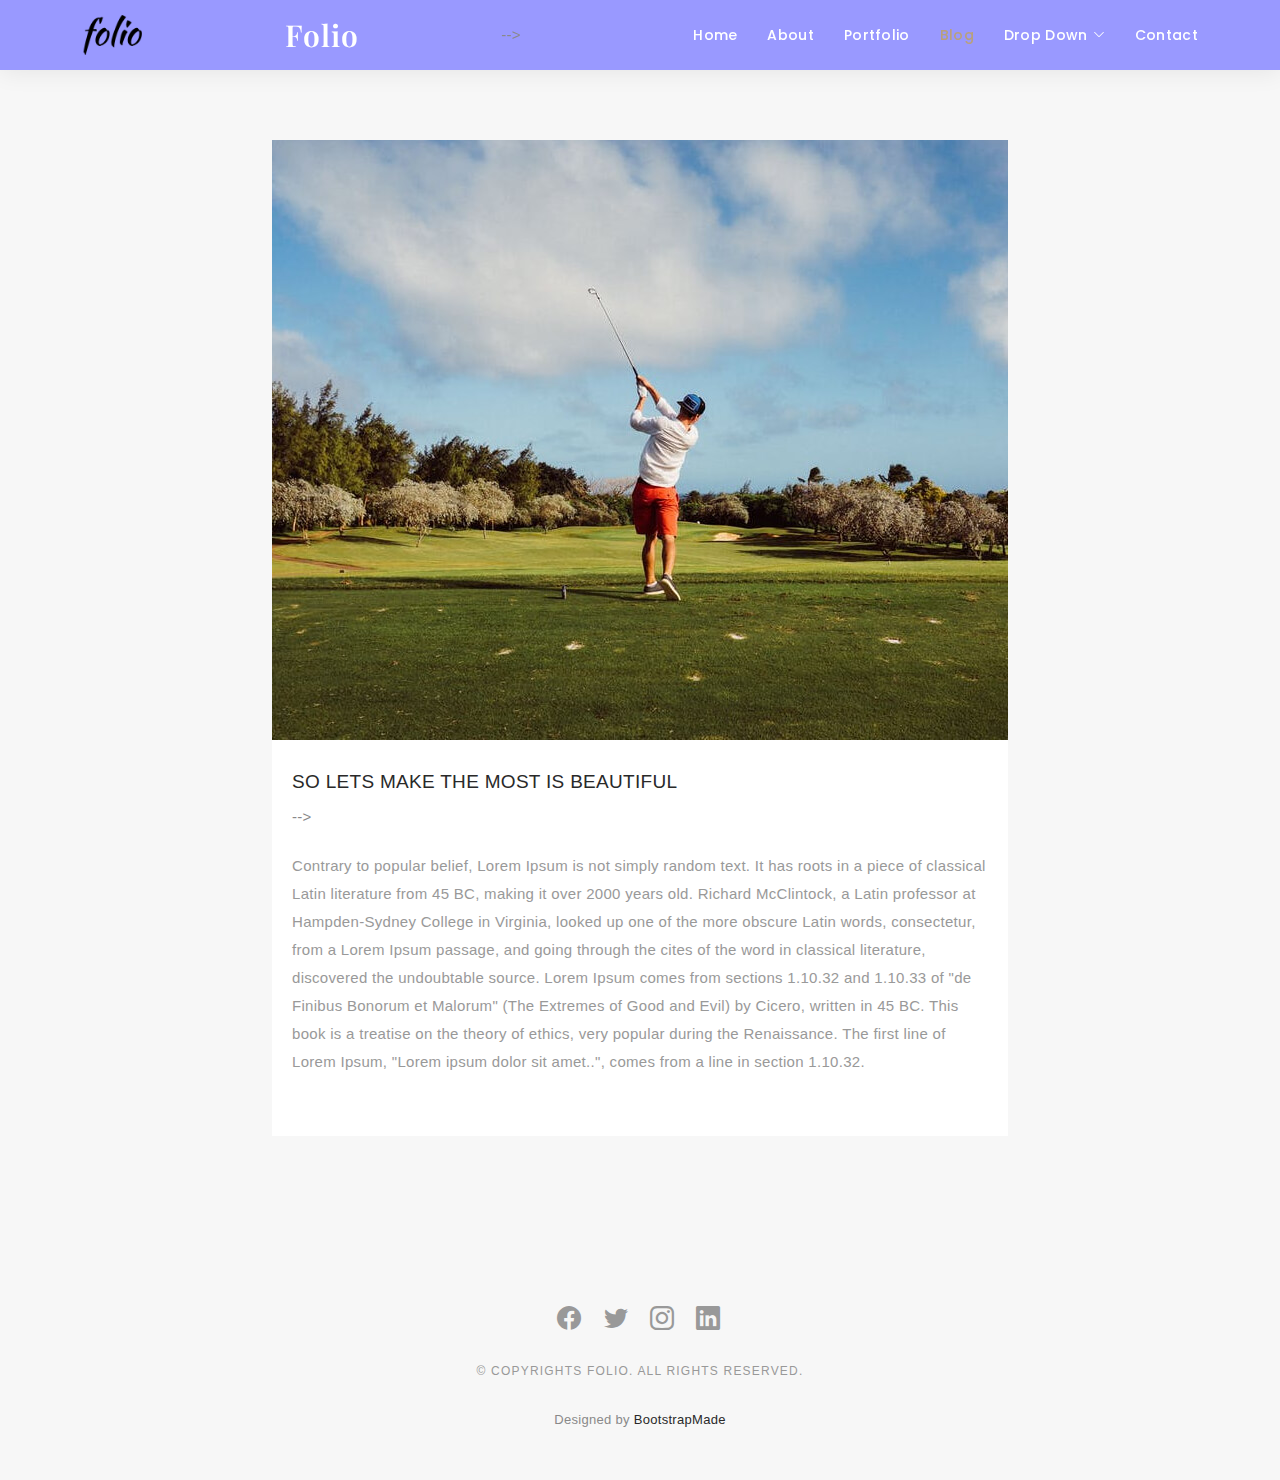
==== commit 68fa6741: "square logo" ====
--- a/blog-single.html
+++ b/blog-single.html
@@ -91,20 +91,20 @@
                       <div class="journal-txt">
                         <h4><a href="#">SO LETS MAKE THE MOST IS BEAUTIFUL</a></h4>
                       </div>
-                      <div class="post-meta">
+                      <!-- <div class="post-meta">
                         <ul class="list-unstyled mb-0">
                           <li class="author">by:<a href="#">medsign</a></li>
                           <li class="date">date:<a href="#">March 31, 2017</a></li>
                           <li class="commont"><i class="ion-ios-heart-outline"></i><a href="#">3 Comments</a></li>
                         </ul>
-                      </div>
-                      <p class="mb-30">It is a long established fact that a reader will be distracted by the readable content of a page when looking at its layout. The point of using Lorem Ipsum is that it has a more-or-less normal distribution of letters, as opposed to
+                      </div> --> -->
+                      <!-- <p class="mb-30">It is a long established fact that a reader will be distracted by the readable content of a page when looking at its layout. The point of using Lorem Ipsum is that it has a more-or-less normal distribution of letters, as opposed to
                         using 'Content here, content here', making it look like readable English. Many desktop publishing packages and web page editors now use Lorem Ipsum as their default model text, and a search for 'lorem ipsum' will uncover many web
                         sites still in their infancy. Various versions have evolved over the years, sometimes by accident, sometimes on purpose (injected humour and the like).</p>
                       <p class="mb-30">Lorem Ipsum is simply dummy text of the printing and typesetting industry. Lorem Ipsum has been the industry's standard dummy text ever since the 1500s, when an unknown printer took a galley of type and scrambled it to make a type
-                        specimen book. It has survived not only five centuries, but also the leap into electronic typesetting, remaining essentially unchanged. It was popularised in the 1960s with the release of Letraset sheets containing Lorem Ipsum passages,
-                        and more recently with desktop publishing software like Aldus PageMaker including versions of Lorem Ipsum.</p>
-                      <blockquote>If you are still looking for that one person who will change your life, take a look in the mirror.</blockquote>
+                        specimen book. It has survived not only five centuries, but also the leap into electronic typesetting, remaining essentially unchanged. It was popularised in the 1960s with the release of Letraset sheets containing Lorem Ipsum passages, -->
+                        <!-- and more recently with desktop publishing software like Aldus PageMaker including versions of Lorem Ipsum.</p> -->
+                      <!-- <blockquote>If you are still looking for that one person who will change your life, take a look in the mirror.</blockquote> -->
                       <p class="mb-30">Contrary to popular belief, Lorem Ipsum is not simply random text. It has roots in a piece of classical Latin literature from 45 BC, making it over 2000 years old. Richard McClintock, a Latin professor at Hampden-Sydney College in
                         Virginia, looked up one of the more obscure Latin words, consectetur, from a Lorem Ipsum passage, and going through the cites of the word in classical literature, discovered the undoubtable source. Lorem Ipsum comes from sections
                         1.10.32 and 1.10.33 of "de Finibus Bonorum et Malorum" (The Extremes of Good and Evil) by Cicero, written in 45 BC. This book is a treatise on the theory of ethics, very popular during the Renaissance. The first line of Lorem Ipsum,
@@ -112,7 +112,7 @@
                     </div>
                   </div>
                 </div>
-                <div class="col-md-12">
+              <!--   <div class="col-md-12">
                   <div class="comments text-left padDiv mb-30">
                     <div class="entry-comments">
                       <h6 class="mb-30">4 comments</h6>
@@ -192,7 +192,7 @@
           </div>
         </div>
       </div>
-    </div><!-- End Blog Single -->
+    </div>End Blog Single -->
 
   </main><!-- End #main -->
 
